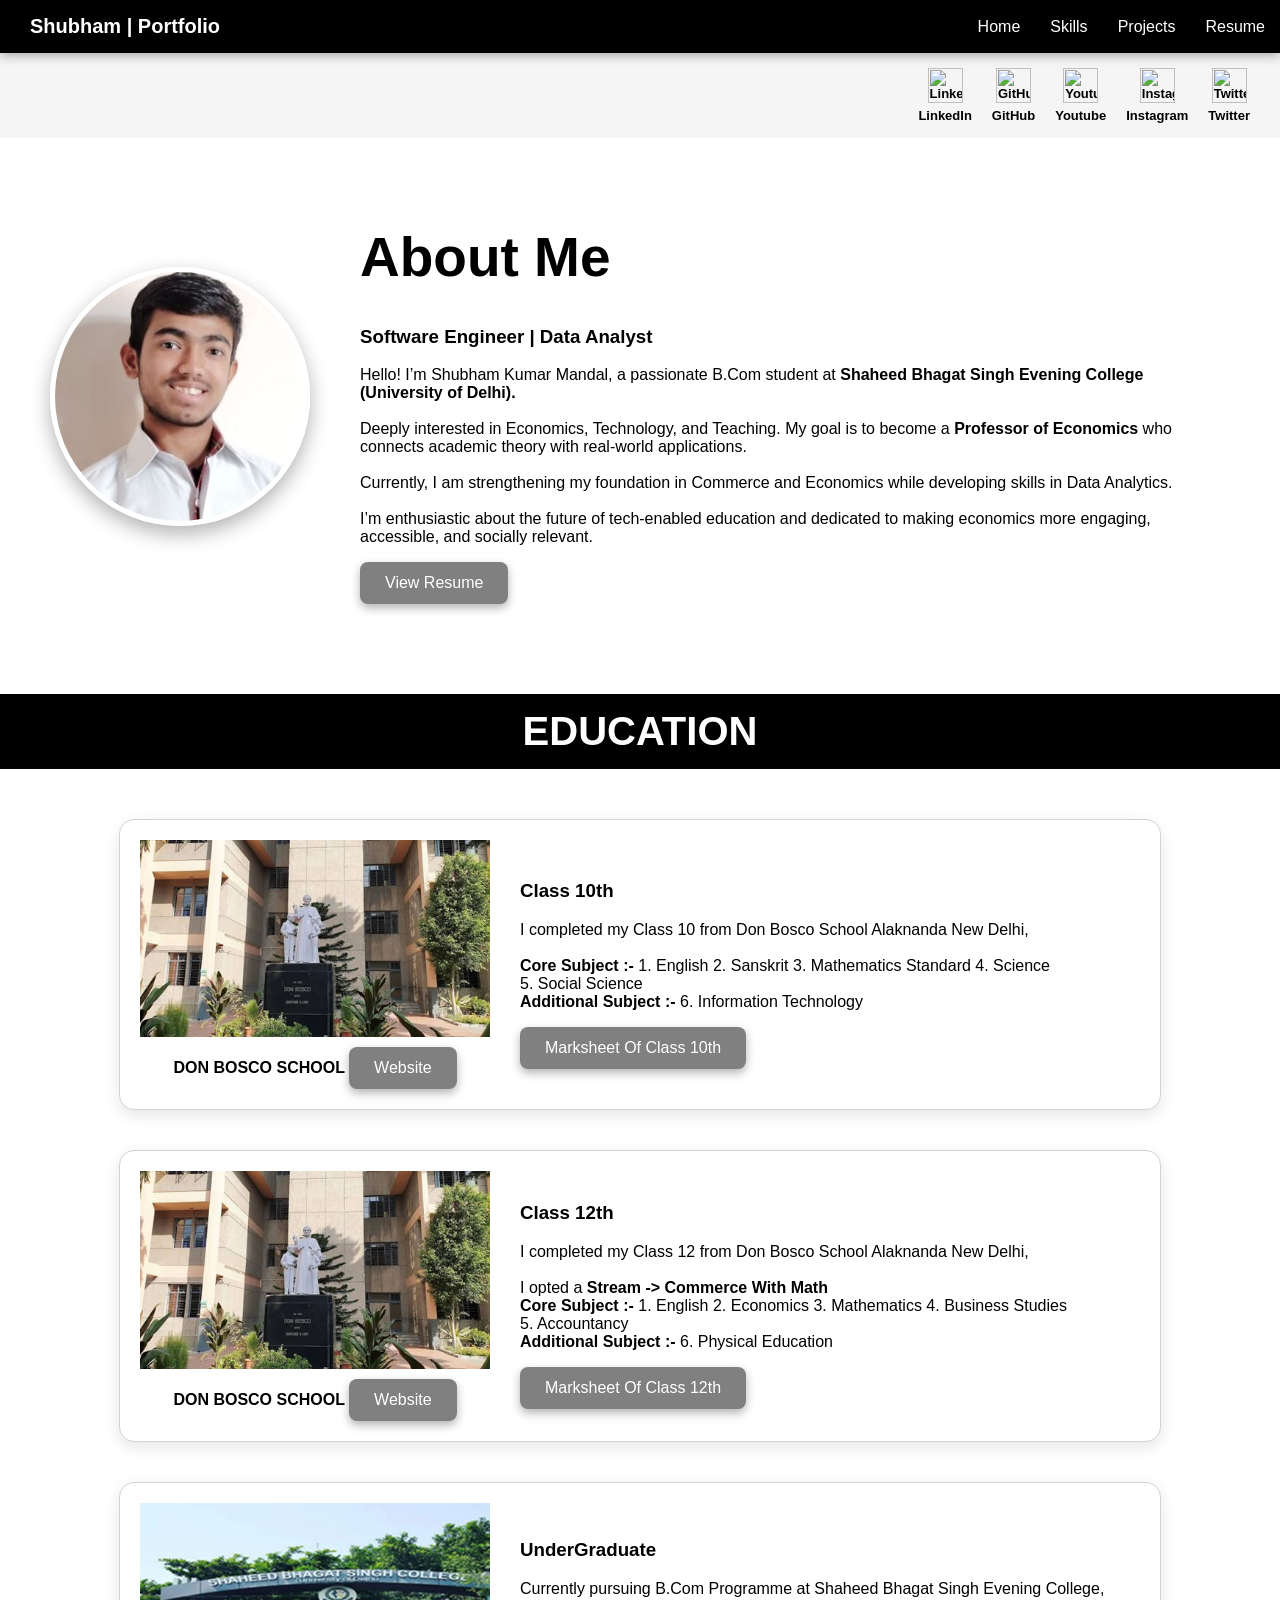
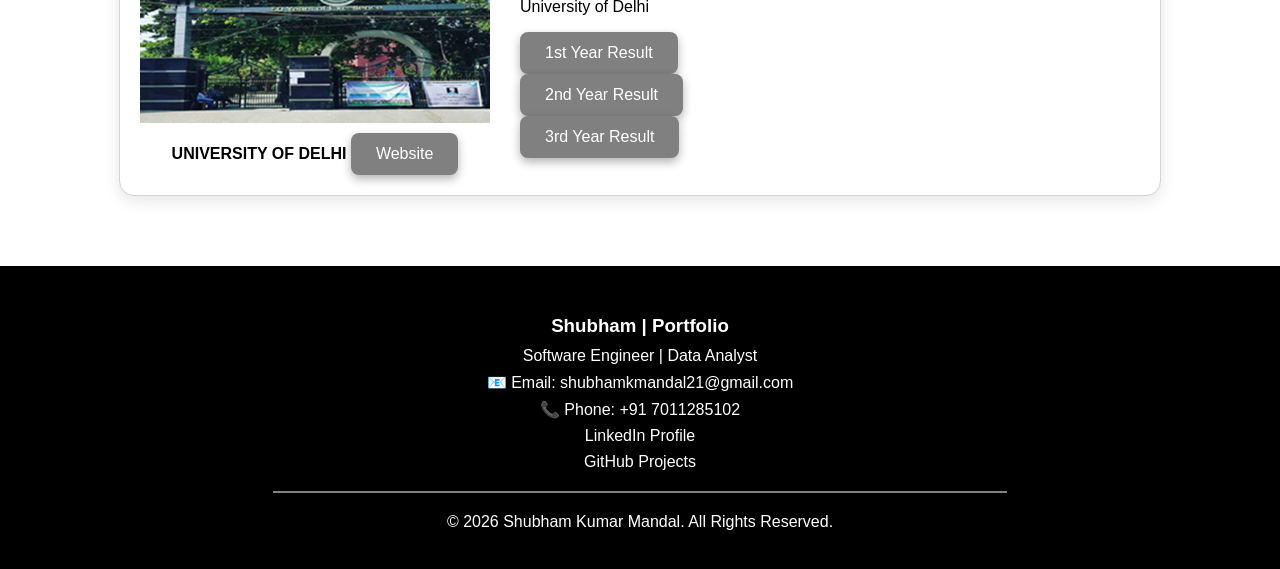
==== index.html @ a844829a "Add files via upload" ====
<html>
<head>
<title>WEBSITE</title>
<link rel="icon" href="images/fevicons.png">
<link rel="stylesheet" href="style.css">
</head>

<body>

<nav class="navbar">

    <div class="logo">
        <a href="">Shubham | Portfolio</a>
    </div>

    <ul>
        <li><a href="index.html">Home</a></li>
        <li class="dropdown">
        <a href="#">Skills</a>

        <div class="dropdown-content">
        <a href="software-engineering.html" target="_blank">Software Engineering</a>
        <a href="data-analysis.html" target="_blank">Data Analysis</a>
    </div>
</li>
        <li><a href="projects.html" target="_blank">Projects</a></li>
        <li><a href="Resume.pdf" target="_blank">Resume</a>
</li>
    </ul>

</nav>

<div class="social-section">

    <a href="https://www.linkedin.com/in/shubham-mandal-46204a330/?skipRedirect=true&contentTrackingId=y71HooBeRLOjxAFcafs4WQ%3D%3D&viewName=premium-nav-upsell-text&upsellOrderOrigin=Tracking%3Av1%3Apremium_nav_upsell_text%3ANav%3AIn-Product" target="_blank">
        <img src="https://cdn-icons-png.flaticon.com/256/174/174857.png" alt="LinkedIn">
        <span>LinkedIn</span>
    </a>

    <a href="https://github.com/ShubhamDAI" target="_blank">
        <img src="https://cdn-icons-png.flaticon.com/256/25/25231.png" alt="GitHub">
        <span>GitHub</span>
    </a>

    <a href="https://www.youtube.com/@CodeHive.shubham" target="_blank">
        <img src="https://png.pngtree.com/png-clipart/20221018/ourmid/pngtree-youtube-social-media-3d-stereo-png-image_6308427.png" alt="Youtube">
        <span>Youtube</span>
    </a>

<a href="https://www.instagram.com/codehive_with_shubham?igsh=cTBoZjBvM2o5Z3k4" target="_blank">
        <img src="https://encrypted-tbn0.gstatic.com/images?q=tbn:ANd9GcSqAlTFkdmHwNydirn7KvX9wYSeiRQ30kAPHNPzxxDsbpFVH6aZRKwNF3aE&s=10" alt="Instagram">
        <span>Instagram	</span>
    </a>

<a href="https://x.com/MandalfromBihar" target="_blank">
        <img src="https://img.icons8.com/ios_filled/1200/twitterx.jpg" alt="Twitter">
        <span>Twitter</span>
    </a>

</div>

<div class="Myself">

    <div class="image-section">
        <img src="images/photo.jpg" alt="Shubham">
    </div>

    <div class="content-section">

        <h1>About Me</h1>

        <h3>Software Engineer | Data Analyst</h3>

        <p>
            Hello! I’m Shubham Kumar Mandal, a passionate B.Com student at
            <b>Shaheed Bhagat Singh Evening College (University of Delhi).</b>

            <br><br>

            Deeply interested in Economics, Technology, and Teaching.
            My goal is to become a <b>Professor of Economics</b>
            who connects academic theory with real-world applications.

            <br><br>

            Currently, I am strengthening my foundation in Commerce
            and Economics while developing skills in Data Analytics.

            <br><br>

            I’m enthusiastic about the future of tech-enabled education
            and dedicated to making economics more engaging,
            accessible, and socially relevant.
        </p>

        <a href="Resume.pdf">
            <button>View Resume</button>
        </a>

    </div>

</div>

<h2 class="education-heading">EDUCATION</h2>

<div class="education-container">

<div class="gallery">

    <div class="left-side">
        <a href="images/donboscoschool.png"><img src="images/donboscoschool.png" alt="Don Bosco School"></a>

        <div class="description">
            DON BOSCO SCHOOL
            <a href="https://donboscoschool.in/" target="_blank"><button>Website</button></a>
        </div>
    </div>

    <div class="edu-content">
        <h3>Class 10th</h3>

        <p>
            I completed my Class 10 from Don Bosco School Alaknanda New Delhi,<br><br>
            <b>Core Subject :-</b> 1. English 2. Sanskrit 3. Mathematics Standard 4. Science <br>5. Social Science<br>
            <b>Additional Subject :-</b> 6. Information Technology
        </p>

        <a href="images/10 MARKSHEET.jpg" target="_blank"><button>Marksheet Of Class 10th</button></a>
    </div>

</div>

<div class="gallery">

    <div class="left-side">
        <a href="images/donboscoschool.png"><img src="images/donboscoschool.png" alt="Don Bosco School"></a>

        <div class="description">
            DON BOSCO SCHOOL
            <a href="https://donboscoschool.in/" target="_blank"><button>Website</button></a>
        </div>
    </div>

    <div class="edu-content">
        <h3>Class 12th</h3>

        <p>
            I completed my Class 12 from Don Bosco School Alaknanda New Delhi,<br><br>
            I opted a <b>Stream -> Commerce With Math</b><br>
            <b>Core Subject :-</b> 1. English 2. Economics 3. Mathematics 4. Business Studies <br>5. Accountancy<br>
            <b>Additional Subject :-</b> 6. Physical Education
        </p>

        <a href="images/12 MARKSHEET.jpg" target="_blank"><button>Marksheet Of Class 12th</button></a>
    </div>

</div>

<div class="gallery">

    <div class="left-side">
        <a href="images/university of delhi.png"><img src="images/university of delhi.png" alt="University of Delhi"></a>

        <div class="description">
            UNIVERSITY OF DELHI
            <a href="https://sbs.du.ac.in/" target="_blank"><button>Website</button></a>
        </div>
    </div>

    <div class="edu-content">
        <h3>UnderGraduate</h3>

        <p>
            Currently pursuing B.Com Programme at Shaheed Bhagat Singh Evening College,
            University of Delhi
        </p>

        <a href="Year 1 Marksheet.pdf" target="_blank"><button>1st Year Result</button></a><br>
        <button>2nd Year Result</button><br>
        <button>3rd Year Result</button>
    </div>

</div>

</div>

<footer>

    <h3>Shubham | Portfolio</h3>

    <p>
        Software Engineer | Data Analyst
    </p>

    <p>
        📧 Email: shubhamkmandal21@gmail.com
    </p>

    <p>
        📞 Phone: +91 7011285102
    </p>

    <p>
        <a href="https://www.linkedin.com/in/shubham-mandal-46204a330/?skipRedirect=true&contentTrackingId=y71HooBeRLOjxAFcafs4WQ%3D%3D&viewName=premium-nav-upsell-text&upsellOrderOrigin=Tracking%3Av1%3Apremium_nav_upsell_text%3ANav%3AIn-Product" target="_blank" style="color:white; text-decoration:none;">
            LinkedIn Profile
        </a>
    </p>

    <p>
        <a href="https://github.com/ShubhamDAI" target="_blank" style="color:white; text-decoration:none;">
            GitHub Projects
        </a>
    </p>

    <hr>

    <p>
        © 2026 Shubham Kumar Mandal. All Rights Reserved.
    </p>

</footer>

</body>
</html>
---- style.css ----
body{
    margin: 0;
    padding: 0;
    font-family: Arial, sans-serif;
}

.navbar{
    background-color: black;
    display: flex;
    justify-content: space-between;
    align-items: center;
    position: sticky;
    top: 0;
    z-index: 1000;
    box-shadow: 0px 3px 10px rgba(0,0,0,0.3);
}

.logo{
    padding-left: 15px;
    font-size: 20px;
    font-weight: bold;
}

.logo a{
    color: white;
    text-decoration: none;
}

.navbar ul{
    list-style: none;
    margin: 0;
    padding: 0;
    display: flex;
}

.navbar a{
    color: white;
    text-decoration: none;
    padding: 15px;
    display: block;
}

.navbar a:hover{
    background-color: grey;
}

.Myself{
    display: flex;
    align-items: center;
    gap: 50px;
    padding: 50px;
}

.image-section img{
    width: 250px;
    border-radius: 50%;
    border: 5px solid white;
    box-shadow: 0px 8px 20px rgba(0,0,0,0.3);
}

.content-section{
    max-width: 900px;
}

.content-section h1{
    font-size: 55px;
}

.education-heading{
    background: black;
    color: white;
    text-align: center;
    font-size: 40px;
    font-weight: bold;
    padding: 15px;
    margin: 40px 0 30px;
}

.education-container{
    display: flex;
    flex-direction: column;
    align-items: center;
}

.gallery{
    display: flex;
    align-items: center;
    gap: 30px;
    width: 1000px;
    margin: 20px;
    padding: 20px;
    border: 1px solid lightgrey;
    border-radius: 15px;
    background: white;
    box-shadow: 0px 5px 15px rgba(0,0,0,0.1);
    transition: 0.3s;
}

.gallery:hover{
    transform: translateY(-5px);
}

.left-side{
    text-align: center;
}

.gallery img{
    width: 350px;
}

.description{
    font-weight: bold;
    margin-top: 10px;
}

.edu-content{
    flex: 1;
}

footer{
    background: black;
    color: white;
    text-align: center;
    padding: 30px;
    margin-top: 50px;
}

footer h3{
    margin-bottom: 10px;
}

footer p{
    margin: 8px 0;
}

footer hr{
    width: 60%;
    border: 1px solid grey;
    margin: 20px auto;
}

button{
    background-color: grey;
    color: white;
    padding: 12px 25px;
    border: none;
    border-radius: 8px;
    font-size: 16px;
    cursor: pointer;
    box-shadow: 0px 4px 10px rgba(0,0,0,0.3);
    transition: 0.3s;
}

button:hover{
    background-color: grey;
    box-shadow: 0px 8px 20px rgba(0,0,0,0.5);
    transform: translateY(-3px);
}

.dropdown{
    position: relative;
}

.dropdown-content{
    display: none;
    position: absolute;
    background-color: black;
    min-width: 220px;
}

.dropdown-content a{
    display: block;
    color: white;
    padding: 12px;
    text-decoration: none;
    text-align: left;
}

.dropdown-content a:hover{
    background-color: grey;
}

.dropdown:hover .dropdown-content{
    display: block;
}

.social-section{
    display: flex;
    justify-content: flex-end;
    align-items: center;
    gap: 20px;
    padding: 15px 30px;
    background: #f5f5f5;
}

.social-section a{
    display: flex;
    flex-direction: column;
    align-items: center;
    gap: 5px;
    color: black;
    text-decoration: none;
    font-weight: bold;
    font-size: 13px;
    transition: 0.3s;
}

.social-section img{
    width: 35px;
    height: 35px;
    object-fit: contain;
}

.social-section a:hover{
    transform: translateY(-3px);
}
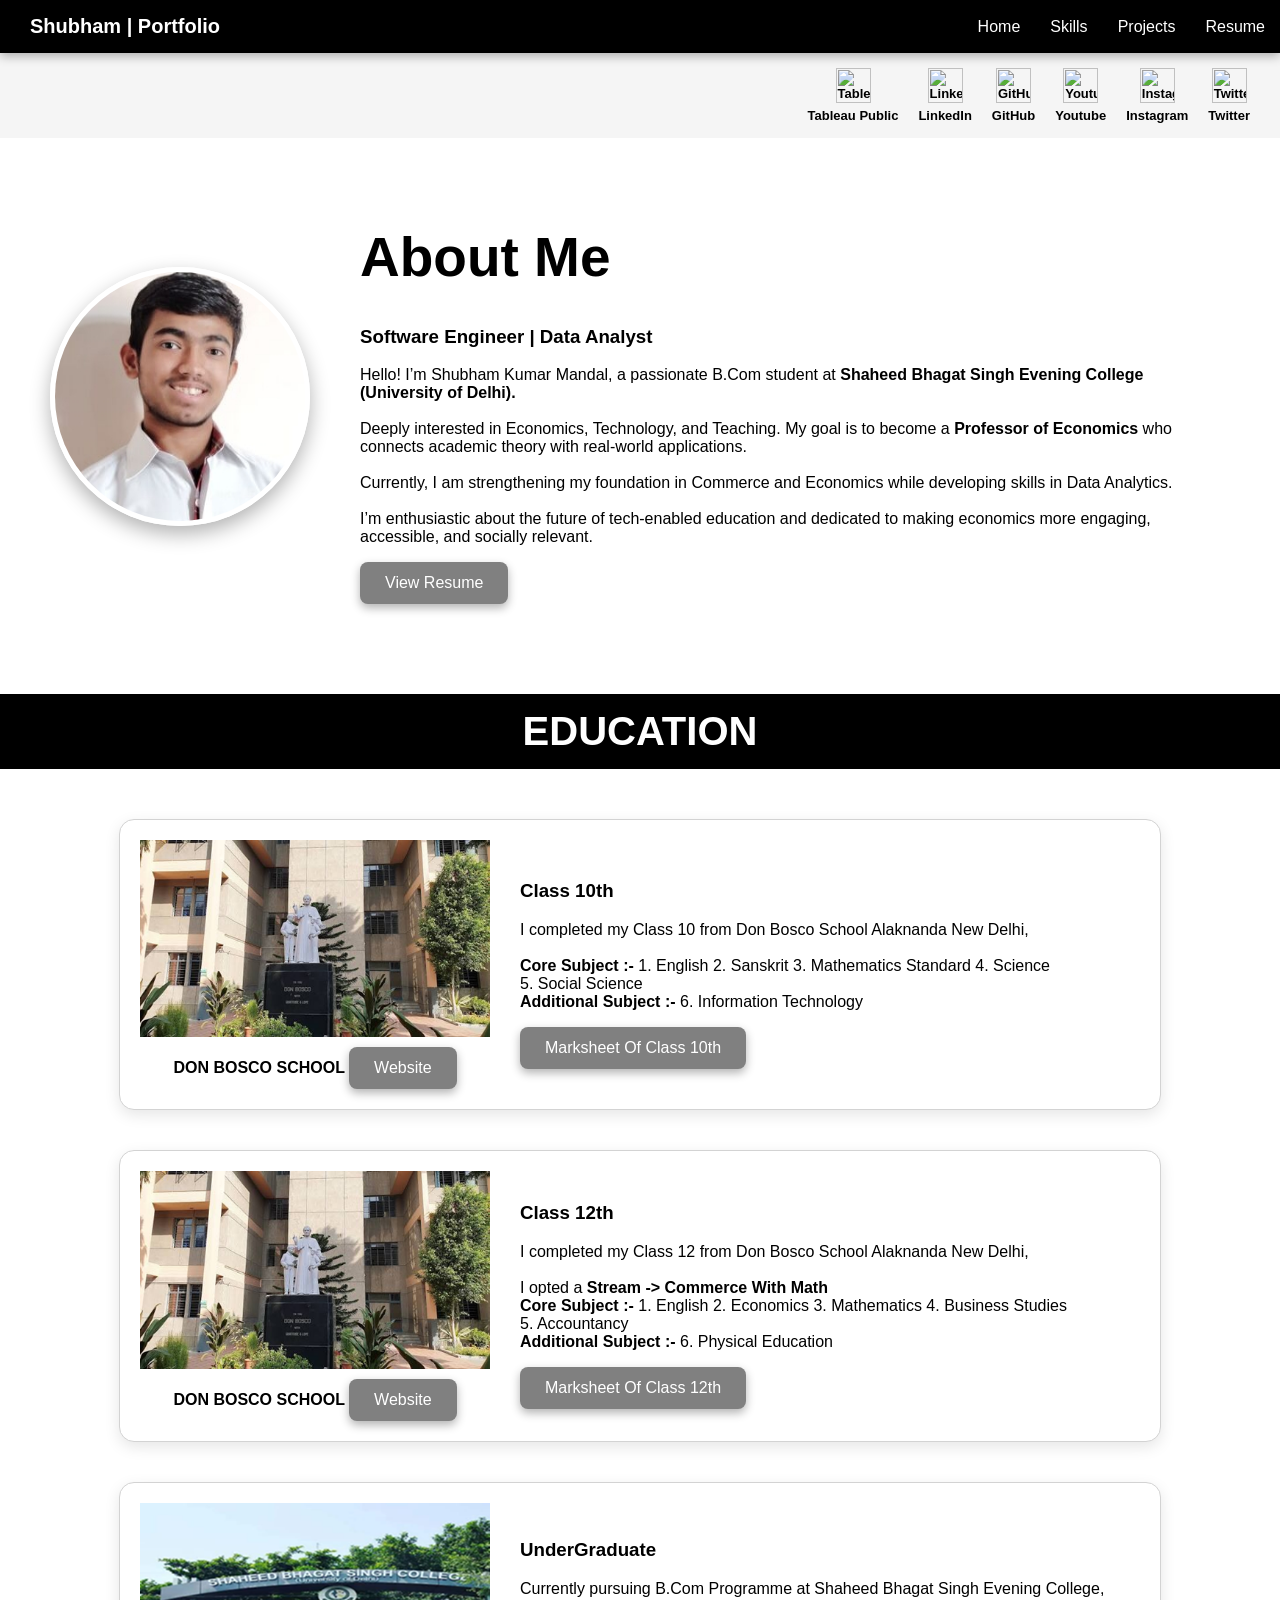
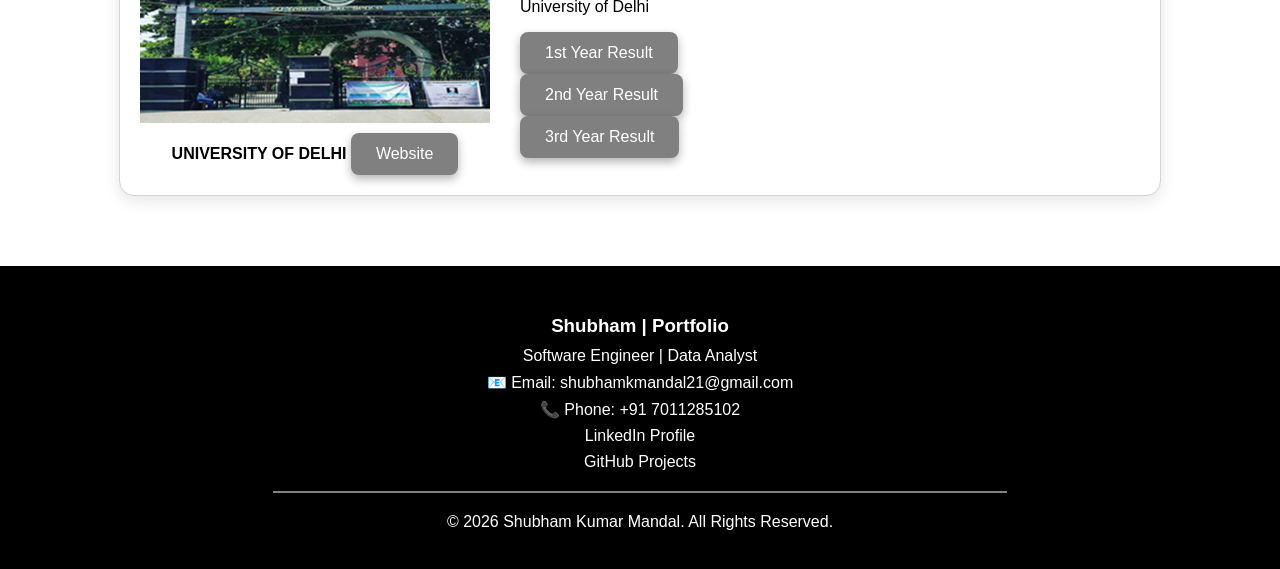
==== commit a8e3e5cd: "Add files via upload" ====
--- a/index.html
+++ b/index.html
@@ -33,6 +33,12 @@
 
 <div class="social-section">
 
+<a href="https://public.tableau.com/app/profile/shubham.kumar.mandal/vizzes" target="_blank">
+        <img src="https://w7.pngwing.com/pngs/815/646/png-transparent-tableau-full-logo-tech-companies-thumbnail.png" alt="Tableau Public">
+        <span>Tableau Public</span>
+    </a>
+
+
     <a href="https://www.linkedin.com/in/shubham-mandal-46204a330/?skipRedirect=true&contentTrackingId=y71HooBeRLOjxAFcafs4WQ%3D%3D&viewName=premium-nav-upsell-text&upsellOrderOrigin=Tracking%3Av1%3Apremium_nav_upsell_text%3ANav%3AIn-Product" target="_blank">
         <img src="https://cdn-icons-png.flaticon.com/256/174/174857.png" alt="LinkedIn">
         <span>LinkedIn</span>
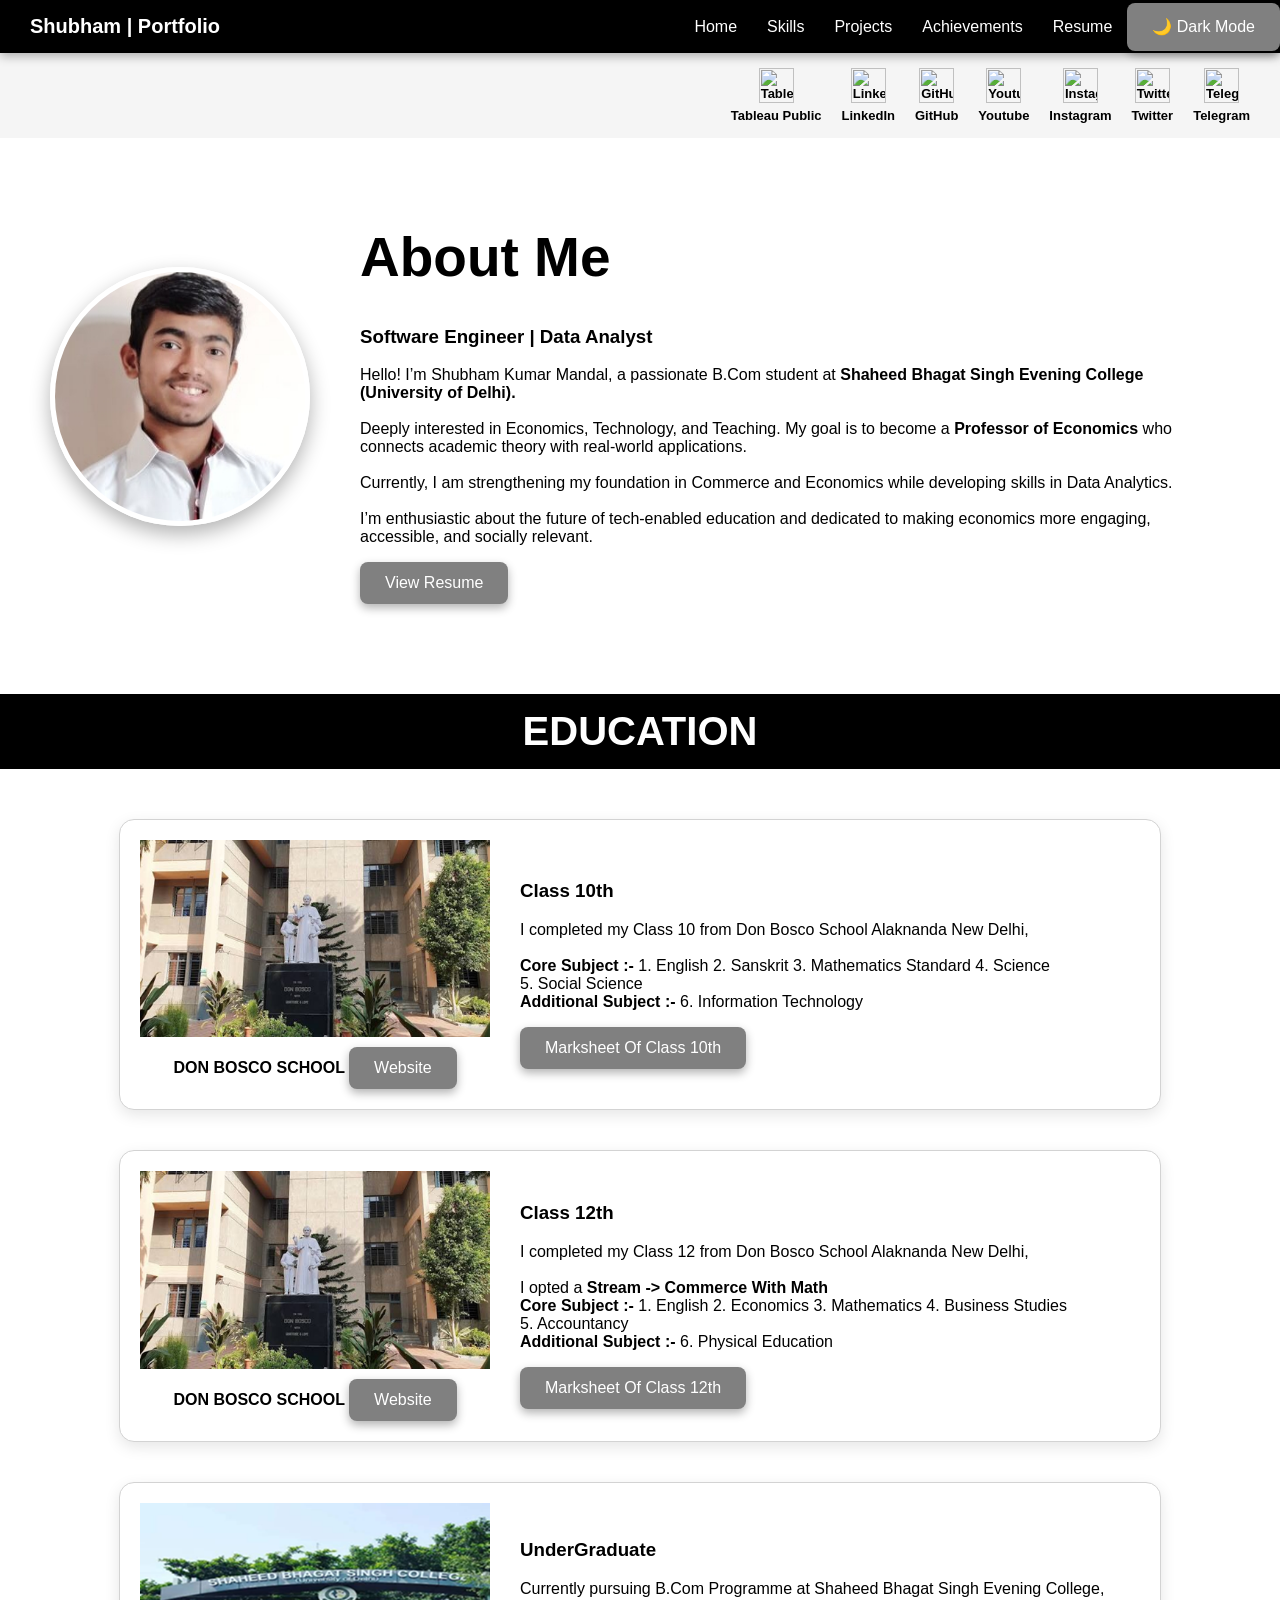
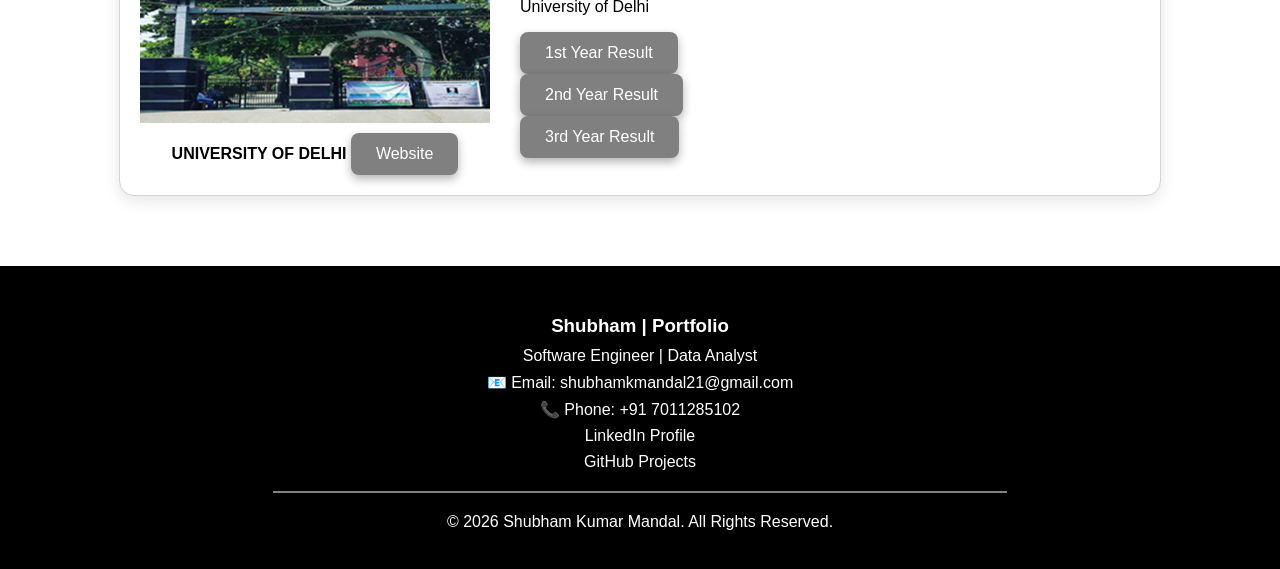
==== commit 7553dd9d: "Add files via upload" ====
--- a/index.html
+++ b/index.html
@@ -25,8 +25,10 @@
     </div>
 </li>
         <li><a href="projects.html" target="_blank">Projects</a></li>
+        <li><a href="Achievements.html" target="_blank">Achievements</a></li>
         <li><a href="Resume.pdf" target="_blank">Resume</a>
 </li>
+<button id="theme-toggle">🌙 Dark Mode</button>
     </ul>
 
 </nav>
@@ -34,7 +36,7 @@
 <div class="social-section">
 
 <a href="https://public.tableau.com/app/profile/shubham.kumar.mandal/vizzes" target="_blank">
-        <img src="https://w7.pngwing.com/pngs/815/646/png-transparent-tableau-full-logo-tech-companies-thumbnail.png" alt="Tableau Public">
+        <img src="https://encrypted-tbn0.gstatic.com/images?q=tbn:ANd9GcTODpH4MgpVnK91SxXKCRHyCJmOxR1h8n1DI6e97LVVAAG5XdFh3wICv0MR&s=10"" alt="Tableau Public">
         <span>Tableau Public</span>
     </a>
 
@@ -62,6 +64,11 @@
 <a href="https://x.com/MandalfromBihar" target="_blank">
         <img src="https://img.icons8.com/ios_filled/1200/twitterx.jpg" alt="Twitter">
         <span>Twitter</span>
+    </a>
+
+<a href="https://t.me/+bJKgdz-Avs8zOGJl" target="_blank">
+        <img src="https://encrypted-tbn0.gstatic.com/images?q=tbn:ANd9GcTBZ1JQH04h7c41l1HOGEnzhm_xi74yb3bc1ZEXlVjhQg&s=10" alt="Telegram">
+        <span>Telegram</span>
     </a>
 
 </div>
@@ -226,6 +233,6 @@
     </p>
 
 </footer>
-
+<script src="theme.js"></script>
 </body>
 </html>
